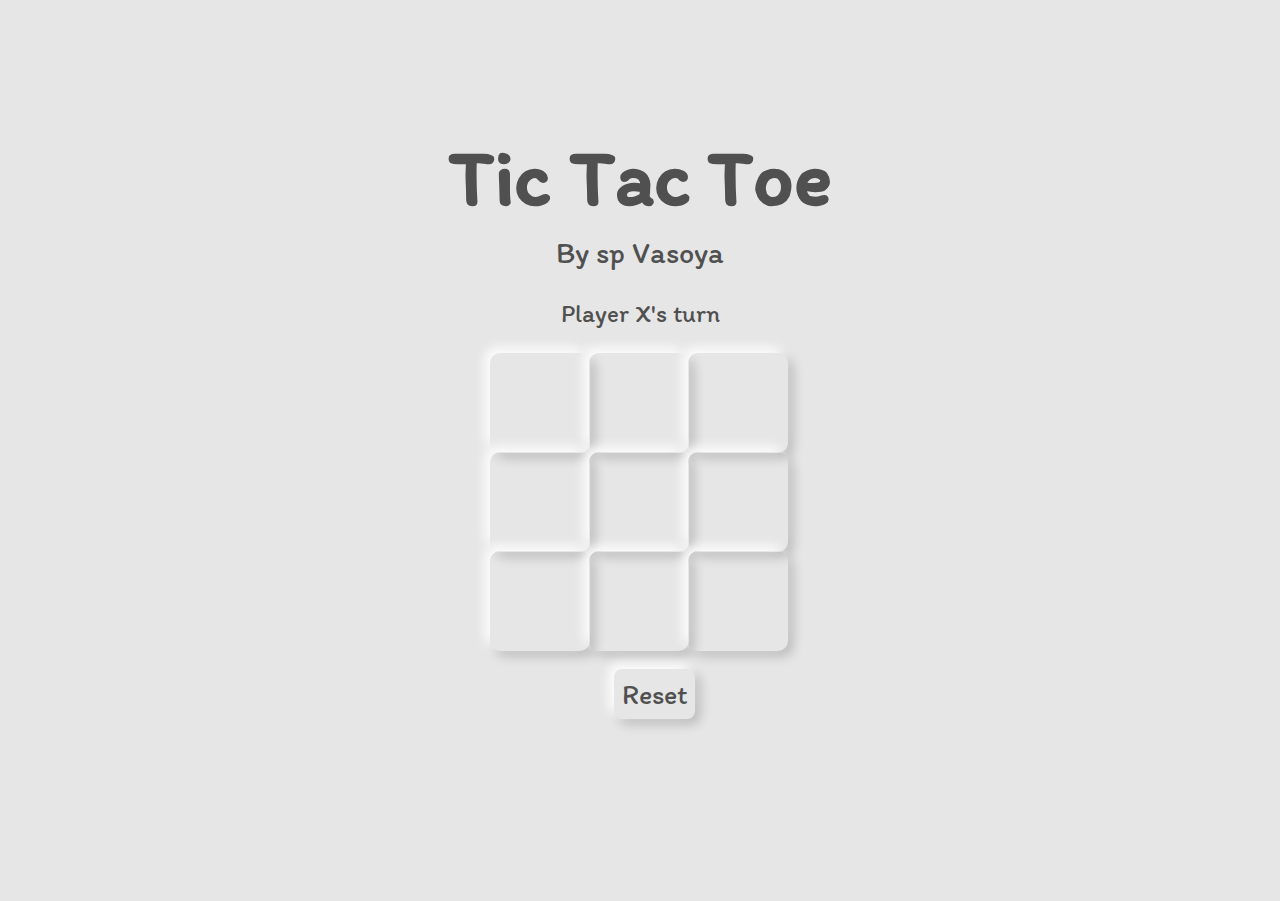
==== tic.html @ afbf209d "first commit" ====
<!DOCTYPE html>
<html lang="en">
<head>
  <meta charset="UTF-8">
  <meta http-equiv="X-UA-Compatible" content="IE=edge">
  <meta name="viewport" content="width=device-width, initial-scale=1.0">
  <link rel="stylesheet" href="styletik.css">
  <link rel="preconnect" href="https://fonts.gstatic.com">
  <link href="https://fonts.googleapis.com/css2?family=Itim&display=swap" rel="stylesheet">
  <script src="script.js"></script>
  <title>Tic-Tac-Toe by Sharan </title>
</head>

<body>
  <main class="background">
    <section class="title">
      <h1>Tic Tac Toe</h1>
      <label for="owner">By sp Vasoya</label>
    </section>
    <section class="display">
      Player <span class="display-player playerX">X</span>'s turn
    </section>
    <section class="container">
      <div class="tile"></div>
      <div class="tile"></div>
      <div class="tile"></div>
      <div class="tile"></div>
      <div class="tile"></div>
      <div class="tile"></div>
      <div class="tile"></div>
      <div class="tile"></div>
      <div class="tile"></div>
    </section>
    <section class="display announcer hide"></section>
    <section class="controls">
      <button id="reset">Reset</button>
    </section>
  </main>
</body>

</html>
---- styletik.css ----
* {
  padding: 0;
  margin: 0;
  font-family: 'Itim', cursive;
}

.background {
  background-color: #E6E6E6;
  height: 100vh;
  padding-top: 1px;
}

.title {
  color: rgb(80, 80, 80);
  text-align: center;
  font-size: 40px;
  margin-top: 10%;
}

.title label {
  font-size: 30px;
}

.display {
  color: rgb(80, 80, 80);
  font-size: 25px;
  text-align: center;
  margin-top: 1em;
  margin-bottom: 1em;
}

.hide {
  display: none;
}

.container {
  margin: 0 auto;
  display: grid;
  grid-template-columns: 33% 33% 33%;
  grid-template-rows: 33% 33% 33%;
  max-width: 300px;

}

.tile {
  border: none;
  border-radius: 10px;
  min-width: 100px;
  min-height: 100px;
  display: flex;
  justify-content: center;
  align-items: center;
  font-size: 50px;
  cursor: pointer;
  box-shadow: -5px -5px 12px #fff,
    5px 5px 12px rgba(0, 0, 0, .2);
  color: rgb(80, 80, 80);
}

.tile:active {
  background: rgb(80, 80, 80);
  color: #E6E6E6;
  z-index: 9;
}

.playerX {
  color: rgb(80, 80, 80);
}

.playerO {
  color: rgb(80, 80, 80);
}

.controls {
  display: flex;
  flex-direction: row;
  justify-content: center;
  align-items: center;
  margin-top: 1em;
}

.controls button {
  padding: 8px;
  border-radius: 8px;
  border: none;
  margin-left: 1em;
  cursor: pointer;
  box-shadow: -5px -5px 12px #fff,
    5px 5px 12px rgba(0, 0, 0, .2);
  font-size: 28px;
  color: rgb(80, 80, 80);
}

.restart {
  background-color: #E6E6E6;
}

#reset {
  background-color: #E6E6E6;
}

#reset:active {
  background-color: rgb(80, 80, 80);
  color: #E6E6E6;
}
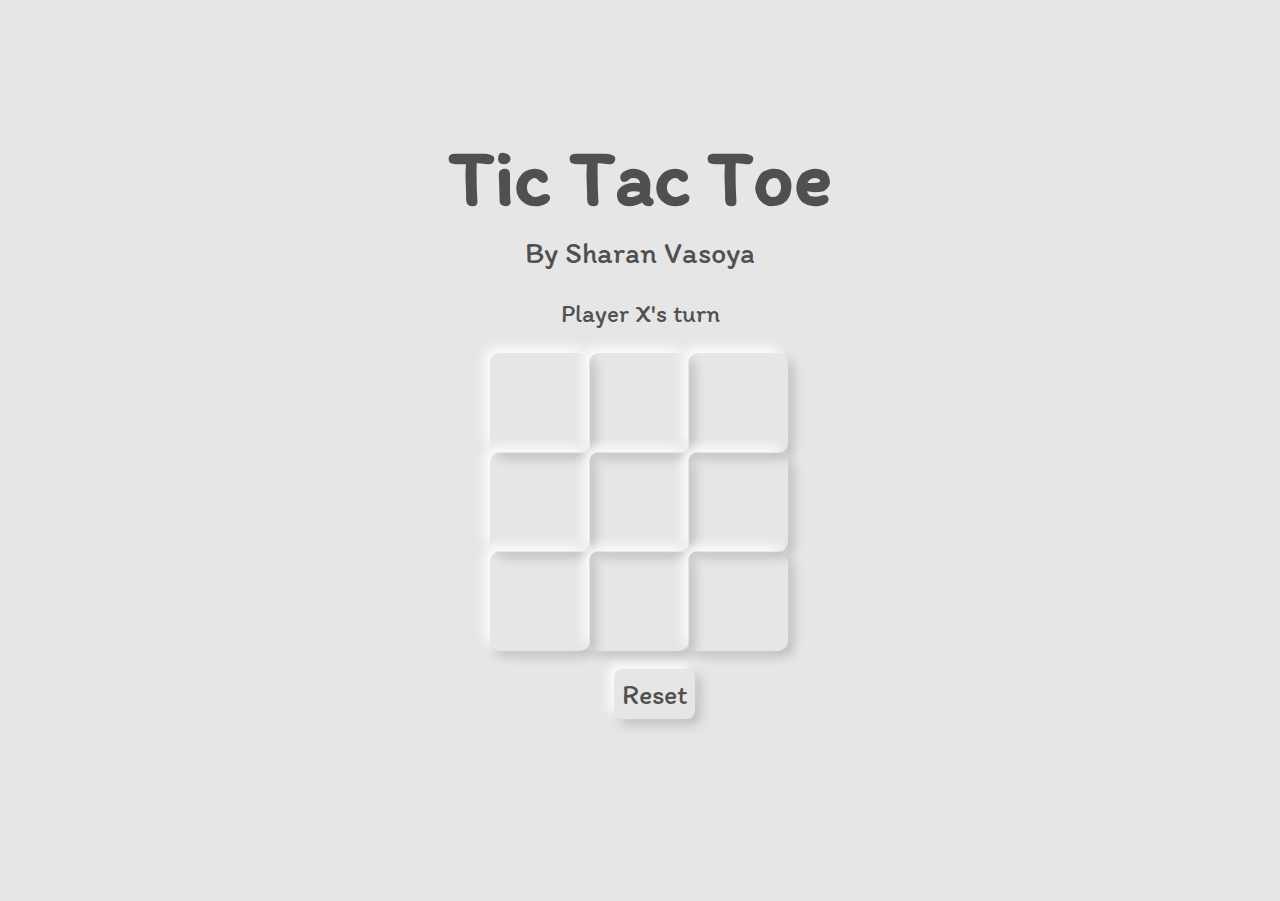
==== commit 3b7b077f: "second commit" ====
--- a/tic.html
+++ b/tic.html
@@ -15,7 +15,7 @@
   <main class="background">
     <section class="title">
       <h1>Tic Tac Toe</h1>
-      <label for="owner">By sp Vasoya</label>
+      <label for="owner">By Sharan Vasoya</label>
     </section>
     <section class="display">
       Player <span class="display-player playerX">X</span>'s turn
